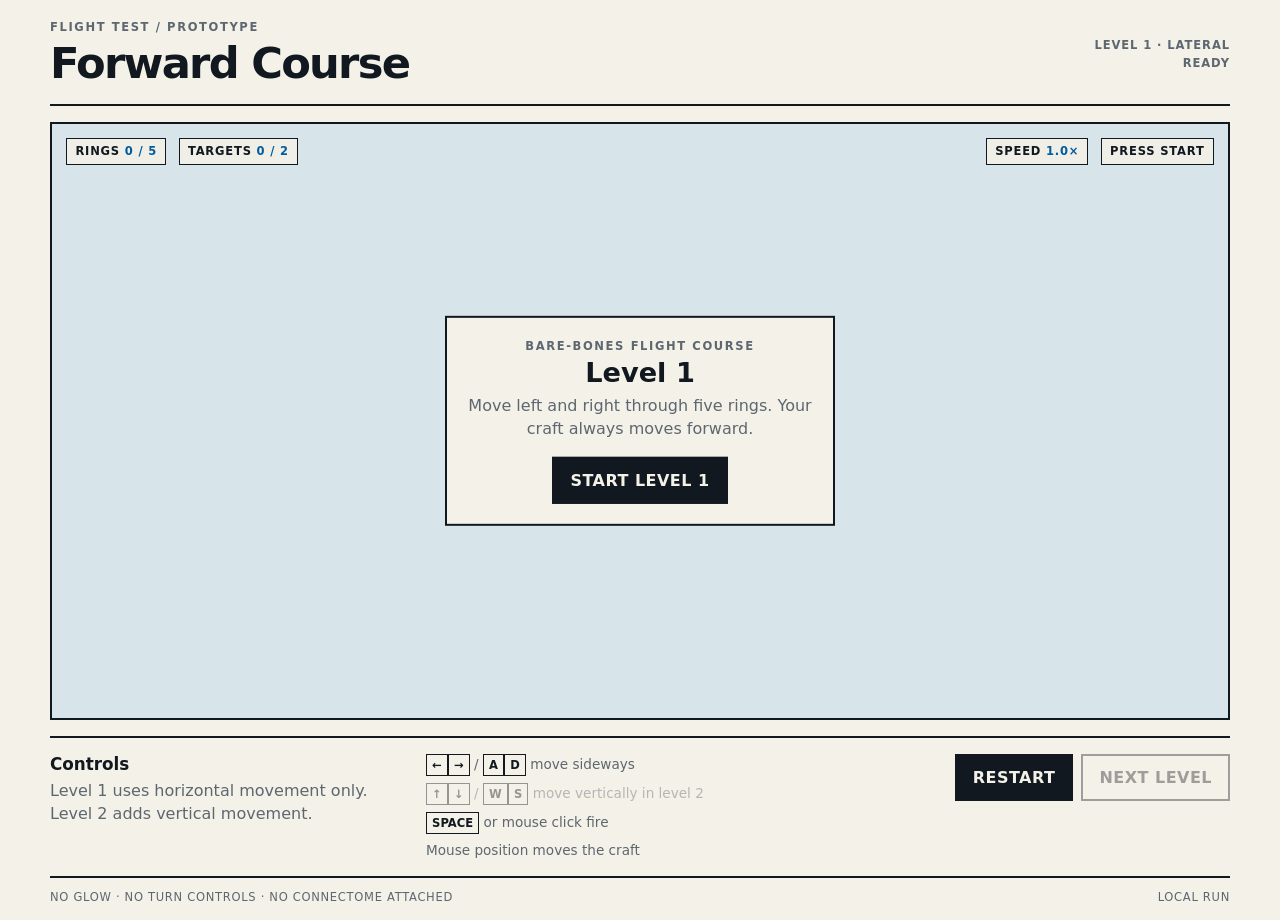
==== index.html @ dbcaef16 "Build bare-bones two-level flight course" ====
<!doctype html>
<html lang="en">
  <head>
    <meta charset="UTF-8" />
    <meta name="viewport" content="width=device-width, initial-scale=1.0" />
    <meta name="description" content="A bare-bones forward-flight ring and target course." />
    <title>Forward Course</title>
    <link rel="stylesheet" href="styles.css" />
  </head>
  <body>
    <main class="app-shell">
      <header class="topbar">
        <div>
          <p class="eyebrow">FLIGHT TEST / PROTOTYPE</p>
          <h1>Forward Course</h1>
        </div>
        <div class="status-cluster" aria-live="polite">
          <span id="level-label">LEVEL 1 · LATERAL</span>
          <span id="status-label">READY</span>
        </div>
      </header>

      <section class="game-frame" aria-label="Forward flight game">
        <canvas id="game" aria-label="Game canvas"></canvas>
        <div class="canvas-hud hud-top-left">
          <span>RINGS <strong id="rings-count">0 / 5</strong></span>
          <span>TARGETS <strong id="targets-count">0 / 2</strong></span>
        </div>
        <div class="canvas-hud hud-top-right">
          <span>SPEED <strong id="speed-label">1.0×</strong></span>
          <span id="message-label">PRESS START</span>
        </div>
        <div id="start-card" class="start-card">
          <p class="eyebrow">BARE-BONES FLIGHT COURSE</p>
          <h2 id="card-title">Level 1</h2>
          <p id="card-copy">Move left and right through five rings. Your craft always moves forward.</p>
          <button id="start-button" type="button">Start level 1</button>
        </div>
      </section>

      <section class="control-panel">
        <div class="control-copy">
          <h2>Controls</h2>
          <p id="control-description">Level 1 uses horizontal movement only. Level 2 adds vertical movement.</p>
        </div>
        <div class="control-list" aria-label="Controls legend">
          <span><kbd>←</kbd><kbd>→</kbd> / <kbd>A</kbd><kbd>D</kbd> move sideways</span>
          <span id="vertical-control"><kbd>↑</kbd><kbd>↓</kbd> / <kbd>W</kbd><kbd>S</kbd> move vertically in level 2</span>
          <span><kbd>SPACE</kbd> or mouse click fire</span>
          <span>Mouse position moves the craft</span>
        </div>
        <div class="button-row">
          <button id="restart-button" type="button">Restart</button>
          <button id="next-button" class="secondary" type="button" disabled>Next level</button>
        </div>
      </section>

      <footer>
        <span>No glow · no turn controls · no connectome attached</span>
        <span id="run-label">LOCAL RUN</span>
      </footer>
    </main>
    <script src="game.js"></script>
  </body>
</html>
---- styles.css ----
:root {
  color-scheme: light;
  --paper: #f4f1e8;
  --ink: #111820;
  --muted: #5d6770;
  --line: #c6c1b5;
  --panel: #e9e5db;
  --blue: #005c9e;
  --red: #a62c2c;
  --green: #1e6b49;
}

* { box-sizing: border-box; }

html, body { margin: 0; min-height: 100%; }

body {
  background: var(--paper);
  color: var(--ink);
  font-family: Inter, ui-sans-serif, system-ui, -apple-system, BlinkMacSystemFont, "Segoe UI", sans-serif;
}

button, kbd { font: inherit; }

button {
  border: 2px solid var(--ink);
  background: var(--ink);
  color: var(--paper);
  cursor: pointer;
  padding: 0.75rem 1rem;
  font-weight: 750;
  letter-spacing: 0.03em;
  text-transform: uppercase;
}

button:hover:not(:disabled), button:focus-visible:not(:disabled) { background: var(--blue); }
button.secondary { background: transparent; color: var(--ink); }
button.secondary:hover:not(:disabled), button.secondary:focus-visible:not(:disabled) { color: var(--paper); }
button:disabled { cursor: not-allowed; opacity: 0.38; }

.app-shell { width: min(1180px, calc(100% - 2rem)); margin: 0 auto; padding: 1.25rem 0 1rem; }
.topbar, .control-panel, footer { display: flex; align-items: center; justify-content: space-between; gap: 1rem; }
.topbar { border-bottom: 2px solid var(--ink); padding-bottom: 1rem; }
.eyebrow { margin: 0 0 0.25rem; color: var(--muted); font-size: 0.72rem; font-weight: 800; letter-spacing: 0.14em; }
h1, h2, p { margin-top: 0; }
h1 { margin-bottom: 0; font-size: clamp(1.7rem, 4vw, 2.7rem); letter-spacing: -0.04em; }
h2 { margin-bottom: 0.4rem; font-size: 1.05rem; }
.status-cluster { display: flex; flex-direction: column; align-items: flex-end; gap: 0.3rem; color: var(--muted); font-size: 0.72rem; font-weight: 800; letter-spacing: 0.08em; text-align: right; }

.game-frame { position: relative; overflow: hidden; margin: 1rem 0; border: 2px solid var(--ink); background: #d7e4e9; }
canvas { display: block; width: 100%; height: min(66vh, 690px); min-height: 420px; cursor: crosshair; }
.canvas-hud { position: absolute; top: 0.85rem; display: flex; flex-wrap: wrap; gap: 0.8rem; font-size: 0.72rem; font-weight: 800; letter-spacing: 0.07em; pointer-events: none; }
.hud-top-left { left: 0.9rem; }
.hud-top-right { right: 0.9rem; justify-content: flex-end; text-align: right; }
.canvas-hud span { border: 1px solid var(--ink); background: rgba(244, 241, 232, 0.88); padding: 0.35rem 0.5rem; }
.canvas-hud strong { color: var(--blue); }

.start-card { position: absolute; inset: 50% auto auto 50%; width: min(390px, calc(100% - 2rem)); transform: translate(-50%, -50%); border: 2px solid var(--ink); background: var(--paper); padding: 1.3rem; text-align: center; }
.start-card h2 { font-size: 1.7rem; }
.start-card p:not(.eyebrow) { color: var(--muted); line-height: 1.45; }

.control-panel { align-items: flex-start; border-top: 2px solid var(--ink); border-bottom: 2px solid var(--ink); padding: 1rem 0; }
.control-copy { min-width: 190px; }
.control-copy p { max-width: 360px; margin-bottom: 0; color: var(--muted); line-height: 1.4; }
.control-list { display: grid; gap: 0.45rem; color: var(--muted); font-size: 0.85rem; line-height: 1.4; }
kbd { display: inline-block; border: 1px solid var(--ink); background: var(--paper); color: var(--ink); padding: 0.12rem 0.32rem; font-size: 0.72rem; font-weight: 800; }
.button-row { display: flex; flex-wrap: wrap; gap: 0.5rem; margin-left: auto; }
footer { padding-top: 0.75rem; color: var(--muted); font-size: 0.72rem; letter-spacing: 0.06em; text-transform: uppercase; }

@media (max-width: 800px) {
  .topbar, .control-panel, footer { align-items: flex-start; flex-direction: column; }
  .status-cluster { align-items: flex-start; text-align: left; }
  .button-row { margin-left: 0; }
  canvas { min-height: 380px; height: 58vh; }
}
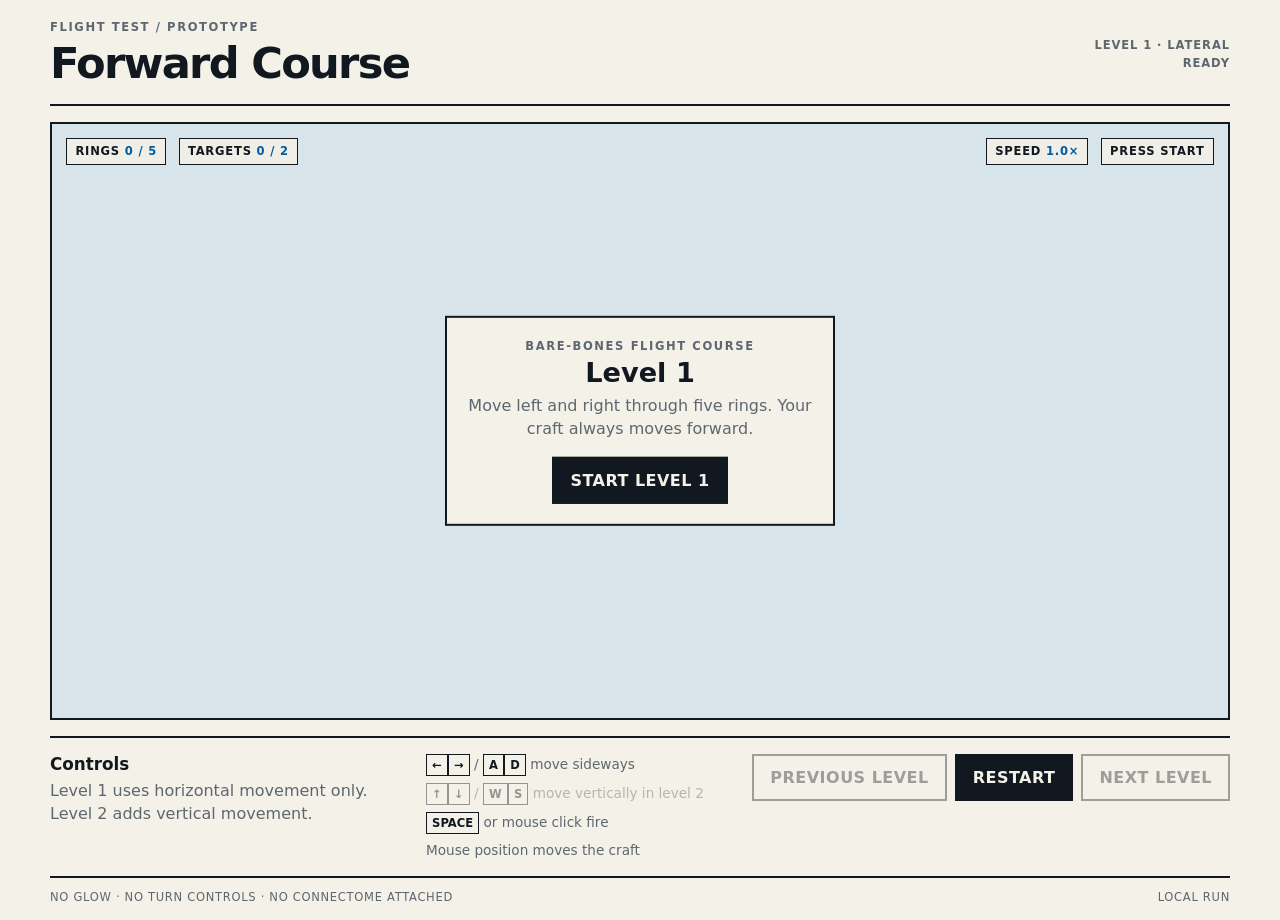
==== commit 4e55e867: "Improve projectile perspective and level navigation" ====
--- a/index.html
+++ b/index.html
@@ -50,6 +50,7 @@
           <span>Mouse position moves the craft</span>
         </div>
         <div class="button-row">
+          <button id="previous-button" class="secondary" type="button" disabled>Previous level</button>
           <button id="restart-button" type="button">Restart</button>
           <button id="next-button" class="secondary" type="button" disabled>Next level</button>
         </div>
